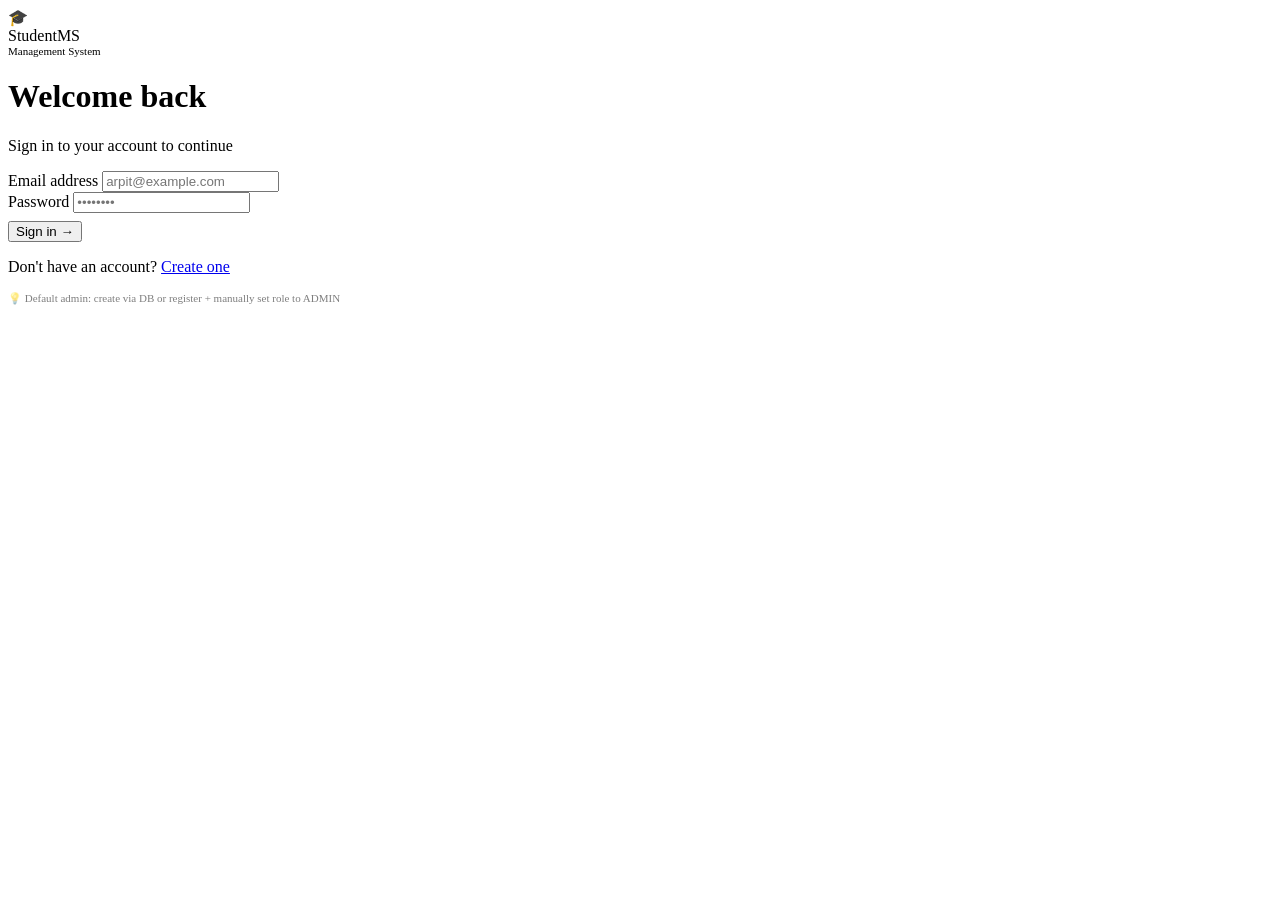
==== src/main/resources/static/index.html @ fbcd059f "feat: initial commit — Student Management System with JWT auth, CRUD, derived/JPQL/native queries, p" ====
<!DOCTYPE html>
<html lang="en">
<head>
  <meta charset="UTF-8" />
  <meta name="viewport" content="width=device-width, initial-scale=1.0" />
  <title>Login — Student Management System</title>
  <meta name="description" content="Sign in to the Student Management System to manage students, departments, and more." />
  <link rel="stylesheet" href="/css/style.css" />
</head>
<body>

<div class="auth-wrapper">
  <div class="auth-card">

    <!-- Logo -->
    <div class="auth-logo">
      <div class="auth-logo-icon">🎓</div>
      <div>
        <div class="auth-logo-text">Student<span>MS</span></div>
        <div style="font-size:11px;color:var(--text-muted);">Management System</div>
      </div>
    </div>

    <h1 class="auth-title">Welcome back</h1>
    <p class="auth-subtitle">Sign in to your account to continue</p>

    <!-- Error Alert -->
    <div id="login-error" class="alert alert-error" style="display:none;">
      <span class="alert-icon">⚠️</span>
      <span id="login-error-text"></span>
    </div>

    <form id="login-form" novalidate>
      <div class="form-group">
        <label class="form-label" for="email">Email address</label>
        <input id="email" name="email" type="email" class="form-control"
               placeholder="arpit@example.com" required autocomplete="email" />
      </div>

      <div class="form-group">
        <label class="form-label" for="password">Password</label>
        <input id="password" name="password" type="password" class="form-control"
               placeholder="••••••••" required autocomplete="current-password" />
      </div>

      <button id="login-btn" type="submit" class="btn btn-primary btn-full" style="margin-top:8px;">
        <div class="btn-spinner"></div>
        <span class="btn-text">Sign in →</span>
      </button>
    </form>

    <p class="auth-footer">
      Don't have an account? <a href="/register.html">Create one</a>
    </p>

    <p class="auth-footer" style="margin-top:10px;font-size:11px;opacity:.5;">
      💡 Default admin: create via DB or register + manually set role to ADMIN
    </p>
  </div>
</div>

<script type="module">
  import { setToken, requireGuest, showToast, setLoading, api } from '/js/api.js';

  requireGuest();   // redirect to dashboard if already logged in

  document.getElementById('login-form').addEventListener('submit', async (e) => {
    e.preventDefault();
    const btn = document.getElementById('login-btn');
    const errDiv  = document.getElementById('login-error');
    const errText = document.getElementById('login-error-text');
    errDiv.style.display = 'none';

    const email    = document.getElementById('email').value.trim();
    const password = document.getElementById('password').value;

    if (!email || !password) {
      errText.textContent = 'Please fill in all fields.';
      errDiv.style.display = 'flex';
      return;
    }

    setLoading(btn, true);
    try {
      const data = await api.post('/api/v1/auth/login', { email, password });
      setToken(data.token);
      showToast(`Welcome back! Logged in as ${data.role}`, 'success');
      setTimeout(() => window.location.href = '/dashboard.html', 600);
    } catch (err) {
      errText.textContent = err.message || 'Invalid credentials. Please try again.';
      errDiv.style.display = 'flex';
    } finally {
      setLoading(btn, false);
    }
  });

  // Press Enter in any field submits
  document.querySelectorAll('.form-control').forEach(el => {
    el.addEventListener('keydown', e => {
      if (e.key === 'Enter') document.getElementById('login-form').requestSubmit();
    });
  });
</script>
</body>
</html>
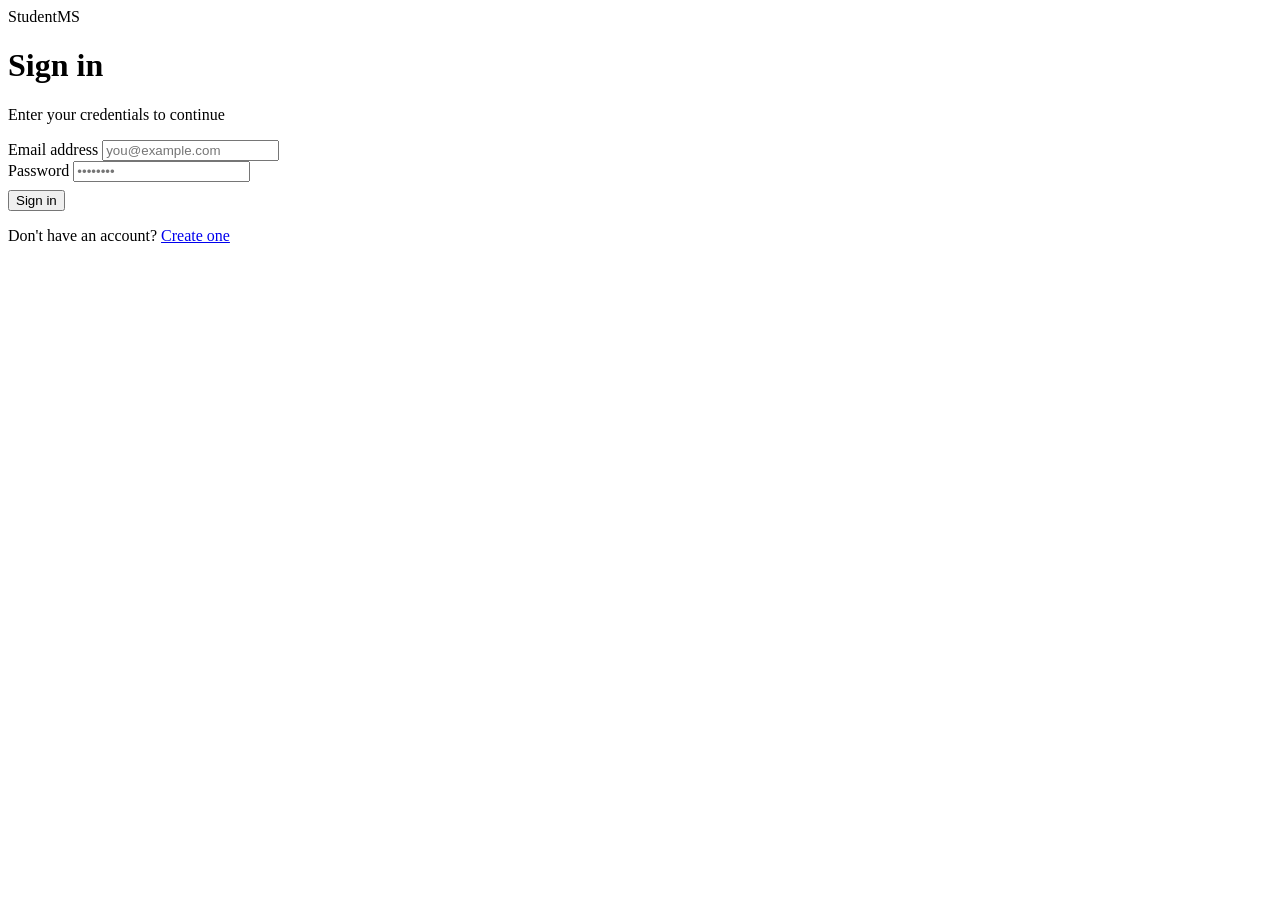
==== commit c78a4a35: "feat: add frontend UI, DataInitializer seed, Dockerfile, white/sky-blue theme" ====
--- a/src/main/resources/static/index.html
+++ b/src/main/resources/static/index.html
@@ -12,21 +12,14 @@
 <div class="auth-wrapper">
   <div class="auth-card">
 
-    <!-- Logo -->
     <div class="auth-logo">
-      <div class="auth-logo-icon">🎓</div>
-      <div>
-        <div class="auth-logo-text">Student<span>MS</span></div>
-        <div style="font-size:11px;color:var(--text-muted);">Management System</div>
-      </div>
+      <div class="auth-logo-wordmark">Student<span>MS</span></div>
     </div>
 
-    <h1 class="auth-title">Welcome back</h1>
-    <p class="auth-subtitle">Sign in to your account to continue</p>
+    <h1 class="auth-title">Sign in</h1>
+    <p class="auth-subtitle">Enter your credentials to continue</p>
 
-    <!-- Error Alert -->
     <div id="login-error" class="alert alert-error" style="display:none;">
-      <span class="alert-icon">⚠️</span>
       <span id="login-error-text"></span>
     </div>
 
@@ -34,7 +27,7 @@
       <div class="form-group">
         <label class="form-label" for="email">Email address</label>
         <input id="email" name="email" type="email" class="form-control"
-               placeholder="arpit@example.com" required autocomplete="email" />
+               placeholder="you@example.com" required autocomplete="email" />
       </div>
 
       <div class="form-group">
@@ -45,16 +38,12 @@
 
       <button id="login-btn" type="submit" class="btn btn-primary btn-full" style="margin-top:8px;">
         <div class="btn-spinner"></div>
-        <span class="btn-text">Sign in →</span>
+        <span class="btn-text">Sign in</span>
       </button>
     </form>
 
     <p class="auth-footer">
       Don't have an account? <a href="/register.html">Create one</a>
-    </p>
-
-    <p class="auth-footer" style="margin-top:10px;font-size:11px;opacity:.5;">
-      💡 Default admin: create via DB or register + manually set role to ADMIN
     </p>
   </div>
 </div>
@@ -62,7 +51,7 @@
 <script type="module">
   import { setToken, requireGuest, showToast, setLoading, api } from '/js/api.js';
 
-  requireGuest();   // redirect to dashboard if already logged in
+  requireGuest();
 
   document.getElementById('login-form').addEventListener('submit', async (e) => {
     e.preventDefault();
@@ -84,7 +73,7 @@
     try {
       const data = await api.post('/api/v1/auth/login', { email, password });
       setToken(data.token);
-      showToast(`Welcome back! Logged in as ${data.role}`, 'success');
+      showToast(`Logged in as ${data.role}`, 'success');
       setTimeout(() => window.location.href = '/dashboard.html', 600);
     } catch (err) {
       errText.textContent = err.message || 'Invalid credentials. Please try again.';
@@ -94,7 +83,6 @@
     }
   });
 
-  // Press Enter in any field submits
   document.querySelectorAll('.form-control').forEach(el => {
     el.addEventListener('keydown', e => {
       if (e.key === 'Enter') document.getElementById('login-form').requestSubmit();
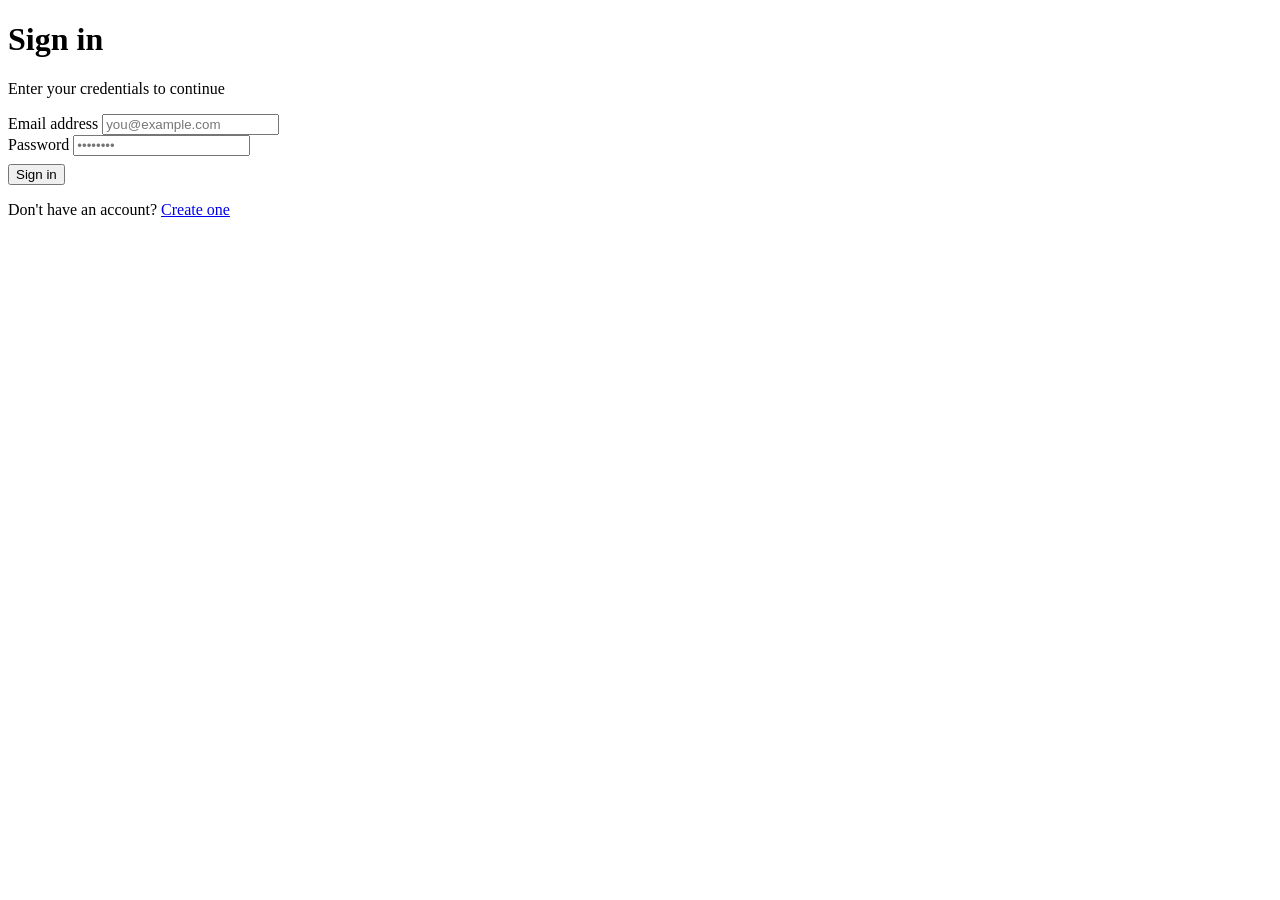
==== commit aca403a1: "style: remove StudentMS wordmark from all UI pages" ====
--- a/src/main/resources/static/index.html
+++ b/src/main/resources/static/index.html
@@ -11,10 +11,6 @@
 
 <div class="auth-wrapper">
   <div class="auth-card">
-
-    <div class="auth-logo">
-      <div class="auth-logo-wordmark">Student<span>MS</span></div>
-    </div>
 
     <h1 class="auth-title">Sign in</h1>
     <p class="auth-subtitle">Enter your credentials to continue</p>
